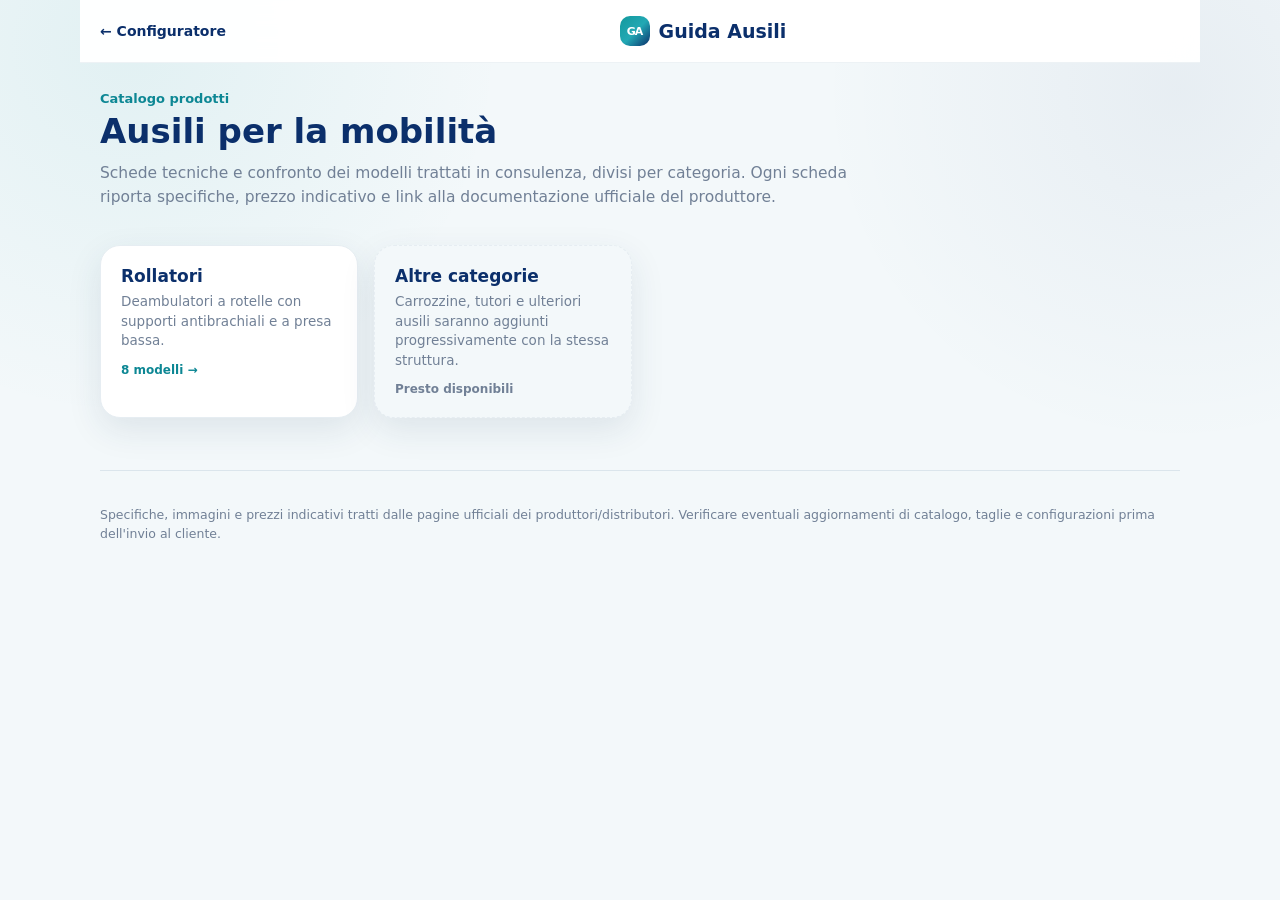
==== catalogo/index.html @ ab82b6a5 "Aggiunge catalogo prodotti (Rollatori) con hub categorie Nuova sezione /catalogo indipendente dal wi" ====
<!doctype html>
<html lang="it">
<head>
<meta charset="utf-8">
<meta name="viewport" content="width=device-width, initial-scale=1">
<title>Catalogo Ausili</title>
<meta name="description" content="Catalogo prodotti Altra Mobilità: confronto tecnico e schede dettagliate degli ausili per la mobilità trattati in consulenza, organizzati per categoria.">
<link rel="stylesheet" href="catalogo.css">
</head>
<body>
<div class="wrap">

  <header class="site-header">
    <a class="back-link" href="../index.html">← Configuratore</a>
    <div class="brand-ui"><span class="brand-logo">GA</span>Guida Ausili</div>
    <span></span>
  </header>

  <div class="page-intro">
    <p class="eyebrow">Catalogo prodotti</p>
    <h1>Ausili per la mobilità</h1>
    <p class="lede">Schede tecniche e confronto dei modelli trattati in consulenza, divisi per categoria. Ogni scheda riporta specifiche, prezzo indicativo e link alla documentazione ufficiale del produttore.</p>
  </div>

  <div class="hub-grid">
    <a class="hub-card" href="rollatori.html">
      <h3>Rollatori</h3>
      <p>Deambulatori a rotelle con supporti antibrachiali e a presa bassa.</p>
      <span class="count">8 modelli →</span>
    </a>
    <div class="hub-card soon" aria-disabled="true">
      <h3>Altre categorie</h3>
      <p>Carrozzine, tutori e ulteriori ausili saranno aggiunti progressivamente con la stessa struttura.</p>
      <span class="count">Presto disponibili</span>
    </div>
  </div>

  <footer class="site-footer">
    <p>Specifiche, immagini e prezzi indicativi tratti dalle pagine ufficiali dei produttori/distributori. Verificare eventuali aggiornamenti di catalogo, taglie e configurazioni prima dell'invio al cliente.</p>
  </footer>

</div>
</body>
</html>
---- catalogo/catalogo.css ----
:root{
 --navy:#0b2f6b;--teal:#13999d;--teal2:#0d8794;--teal-soft:#eaf8f7;
 --bg:#f3f8fa;--card:#fff;--text:#15365d;--muted:#718096;--line:#dbe5ec;
 --shadow:0 12px 34px rgba(26,58,92,.10);
 --tag-bg:var(--teal-soft);--tag-text:var(--teal2);
 --tag-neutral-bg:#edf3f6;--tag-neutral-text:var(--navy);
}
*{box-sizing:border-box}
html,body{margin:0;min-height:100%;font-family:Inter,system-ui,-apple-system,Segoe UI,Roboto,Arial,sans-serif;color:var(--text)}
body{background:radial-gradient(circle at 10% 5%,rgba(19,153,157,.08),transparent 26%),radial-gradient(circle at 92% 10%,rgba(11,47,107,.05),transparent 25%),var(--bg)}
a{color:var(--teal2)}
.wrap{max-width:1120px;margin:0 auto;padding:0 20px 64px}

/* header */
.site-header{position:sticky;top:0;z-index:20;background:rgba(255,255,255,.96);backdrop-filter:blur(12px);display:grid;grid-template-columns:auto 1fr auto;align-items:center;gap:14px;padding:16px 20px;border-bottom:1px solid #edf2f5;margin:0 -20px 28px}
.back-link{display:flex;align-items:center;gap:6px;color:var(--navy);font-weight:700;font-size:14px;text-decoration:none;white-space:nowrap}
.back-link:hover{color:var(--teal2)}
.brand-ui{display:flex;align-items:center;justify-content:center;gap:9px;font-size:19px;font-weight:850;color:var(--navy);white-space:nowrap}
.brand-logo{width:30px;height:30px;border-radius:10px;background:linear-gradient(135deg,var(--teal),#22a8b4 52%,var(--navy));display:grid;place-items:center;color:#fff;font-size:11px;font-weight:900;letter-spacing:-1px;flex:0 0 auto}
.config-link{text-align:right;font-size:13px;font-weight:700;color:var(--teal2);text-decoration:none;white-space:nowrap}
.config-link:hover{text-decoration:underline}

/* breadcrumb */
nav.breadcrumb{display:flex;align-items:center;gap:8px;font-size:13px;color:var(--muted);margin-bottom:20px;flex-wrap:wrap}
nav.breadcrumb a{color:var(--muted);font-weight:700;text-decoration:none}
nav.breadcrumb a:hover{color:var(--teal2)}
nav.breadcrumb svg{width:10px;height:10px}
nav.breadcrumb .current{color:var(--navy);font-weight:700}

/* page intro */
.page-intro{max-width:760px;margin-bottom:36px}
.eyebrow{font-weight:700;font-size:13px;color:var(--teal2);margin:0 0 6px}
h1{margin:0 0 10px;font-size:clamp(26px,4vw,34px);line-height:1.15;color:var(--navy);font-weight:850}
.lede{margin:0;font-size:15.5px;color:var(--muted);line-height:1.55}

/* category sections */
section.category{margin-bottom:56px}
section.category:last-child{margin-bottom:0}
.category-head{max-width:760px;margin-bottom:20px}
h2{margin:0 0 6px;font-size:22px;line-height:1.2;color:var(--navy);font-weight:800}
.category-head p{margin:0;font-size:14.5px;color:var(--muted);line-height:1.5}
.section-label{font-weight:700;font-size:13px;color:var(--navy);margin:0 0 12px}

/* compare table */
.table-shell{position:relative;border:1px solid var(--line);border-radius:18px;overflow:hidden;background:var(--card);box-shadow:var(--shadow);margin-bottom:8px}
.table-scroll{overflow-x:auto}
table{border-collapse:collapse;width:100%;min-width:820px}
th,td{padding:12px 16px;text-align:left;border-bottom:1px solid var(--line);white-space:nowrap;font-size:14.5px}
thead th{background:var(--teal-soft);color:var(--navy);font-weight:800;font-size:13px}
tbody tr:last-child td{border-bottom:0}
td.model-cell,th.model-col{position:sticky;left:0;z-index:1;font-weight:750;color:var(--navy)}
th.model-col{background:var(--teal-soft)}
td.model-cell{background:var(--card)}
td.model-cell a{color:var(--navy);text-decoration:none}
td.model-cell a:hover{color:var(--teal2)}
.pdf-link{display:inline-flex;align-items:center;gap:5px;font-weight:700;text-decoration:none;color:var(--teal2)}
.pdf-link:hover{text-decoration:underline}
.pdf-link svg{width:12px;height:12px}
.scroll-fade{position:absolute;top:0;right:0;bottom:0;width:32px;background:linear-gradient(to right,transparent,var(--card));pointer-events:none}
.scroll-hint{margin:8px 2px 0;font-size:12.5px;font-style:italic;color:var(--muted)}

/* product cards */
.cards{display:flex;flex-direction:column;gap:16px}
article.product{display:flex;gap:24px;background:var(--card);border:1px solid #e6edf2;border-radius:22px;padding:22px;box-shadow:var(--shadow);scroll-margin-top:90px}
.product-photo{flex:0 0 180px;width:180px;height:180px;border-radius:14px;overflow:hidden;background:var(--teal-soft);display:flex;align-items:center;justify-content:center}
.product-photo img{width:100%;height:100%;object-fit:cover;display:block}
.product-body{flex:1;min-width:0;display:flex;flex-direction:column;gap:14px}
.product-title{display:flex;flex-direction:column;gap:2px}
.product-title h3{margin:0;font-size:19px;font-weight:800;color:var(--navy)}
.product-title .brand{font-size:13px;color:var(--muted)}
.spec-grid{display:grid;grid-template-columns:repeat(3,minmax(0,1fr));column-gap:18px;row-gap:11px}
.spec{display:flex;flex-direction:column;gap:2px}
.spec .k{font-size:12px;color:var(--muted)}
.spec .v{font-size:14.5px;font-weight:700;color:var(--text)}
.product-foot{display:flex;flex-wrap:wrap;align-items:center;gap:12px;margin-top:2px}
.tag{font-size:12px;font-weight:700;padding:4px 11px;border-radius:999px;background:var(--tag-bg);color:var(--tag-text)}
.tag.neutral{background:var(--tag-neutral-bg);color:var(--tag-neutral-text)}
.price{font-size:13.5px;color:var(--muted)}
.price strong{color:var(--navy)}

/* category hub cards */
.hub-grid{display:grid;grid-template-columns:repeat(auto-fill,minmax(240px,1fr));gap:16px}
.hub-card{display:block;background:var(--card);border:1px solid #e6edf2;border-radius:20px;padding:20px;box-shadow:var(--shadow);text-decoration:none;color:var(--text)}
.hub-card h3{margin:0 0 6px;font-size:17px;font-weight:800;color:var(--navy)}
.hub-card p{margin:0;font-size:13.5px;color:var(--muted);line-height:1.45}
.hub-card .count{display:inline-block;margin-top:12px;font-size:12px;font-weight:700;color:var(--teal2)}
.hub-card.soon{background:var(--bg);border-style:dashed;cursor:default}
.hub-card.soon .count{color:var(--muted)}

footer.site-footer{margin-top:52px;padding-top:22px;border-top:1px solid var(--line);font-size:12.5px;color:var(--muted);line-height:1.5}

@media(max-width:720px){
 .wrap{padding:0 14px 48px}
 .site-header{margin:0 -14px 22px;padding:14px 14px;grid-template-columns:auto 1fr auto}
 .brand-ui{font-size:16px}
 .config-link{font-size:12px}
 article.product{flex-direction:column}
 .product-photo{width:100%;flex-basis:auto;height:190px}
 .spec-grid{grid-template-columns:repeat(2,minmax(0,1fr))}
}
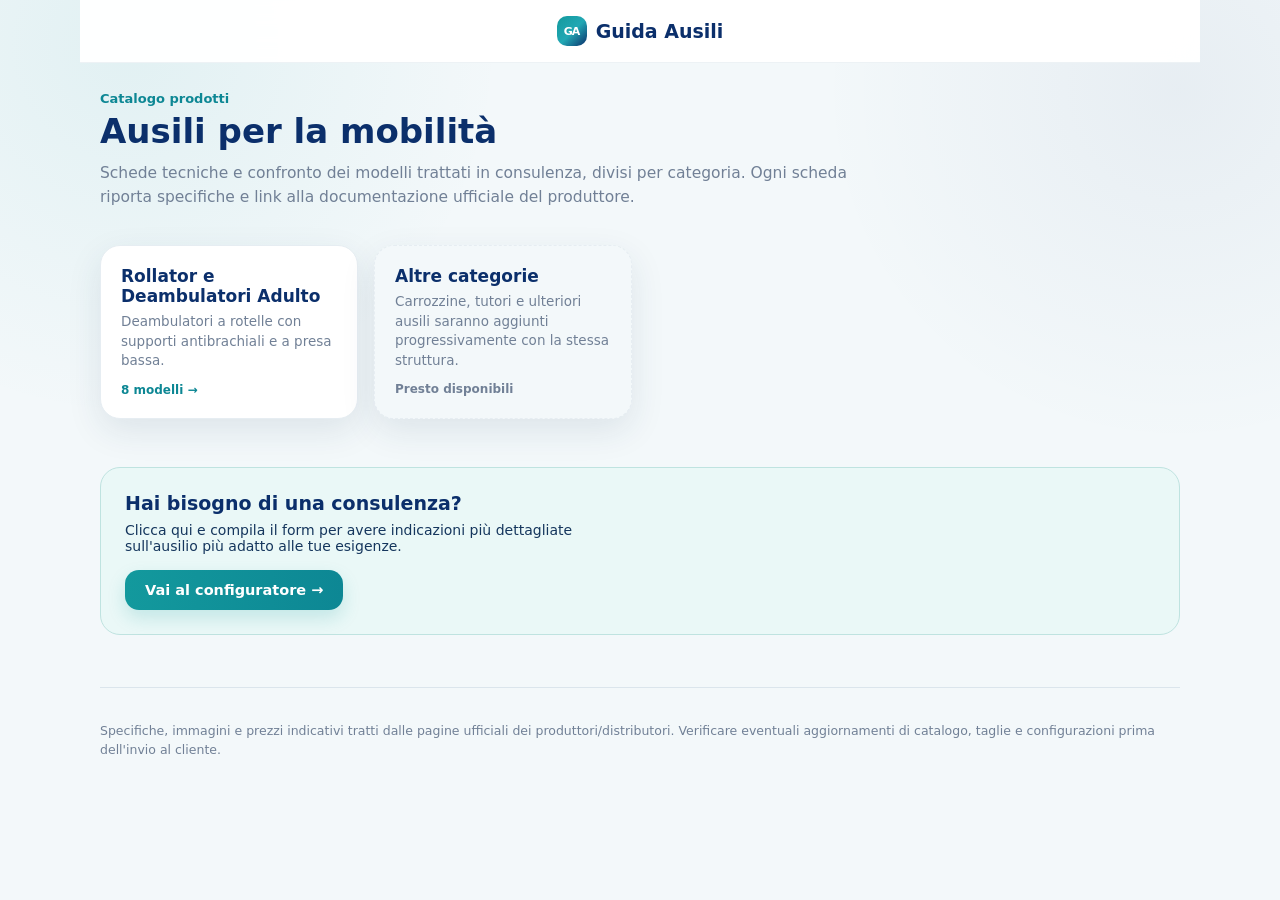
==== commit cf6f85ad: "Rinomina categoria rollatori, ripulisce link, collega catalogo e configuratore - Titolo categoria: "" ====
--- a/catalogo/index.html
+++ b/catalogo/index.html
@@ -11,7 +11,7 @@
 <div class="wrap">
 
   <header class="site-header">
-    <a class="back-link" href="../index.html">← Configuratore</a>
+    <span></span>
     <div class="brand-ui"><span class="brand-logo">GA</span>Guida Ausili</div>
     <span></span>
   </header>
@@ -19,12 +19,12 @@
   <div class="page-intro">
     <p class="eyebrow">Catalogo prodotti</p>
     <h1>Ausili per la mobilità</h1>
-    <p class="lede">Schede tecniche e confronto dei modelli trattati in consulenza, divisi per categoria. Ogni scheda riporta specifiche, prezzo indicativo e link alla documentazione ufficiale del produttore.</p>
+    <p class="lede">Schede tecniche e confronto dei modelli trattati in consulenza, divisi per categoria. Ogni scheda riporta specifiche e link alla documentazione ufficiale del produttore.</p>
   </div>
 
   <div class="hub-grid">
     <a class="hub-card" href="rollatori.html">
-      <h3>Rollatori</h3>
+      <h3>Rollator e Deambulatori Adulto</h3>
       <p>Deambulatori a rotelle con supporti antibrachiali e a presa bassa.</p>
       <span class="count">8 modelli →</span>
     </a>
@@ -35,6 +35,12 @@
     </div>
   </div>
 
+  <div class="cta-panel">
+    <h3>Hai bisogno di una consulenza?</h3>
+    <p>Clicca qui e compila il form per avere indicazioni più dettagliate sull'ausilio più adatto alle tue esigenze.</p>
+    <a class="cta-btn" href="../index.html">Vai al configuratore →</a>
+  </div>
+
   <footer class="site-footer">
     <p>Specifiche, immagini e prezzi indicativi tratti dalle pagine ufficiali dei produttori/distributori. Verificare eventuali aggiornamenti di catalogo, taglie e configurazioni prima dell'invio al cliente.</p>
   </footer>
--- a/catalogo/catalogo.css
+++ b/catalogo/catalogo.css
@@ -17,8 +17,6 @@
 .back-link:hover{color:var(--teal2)}
 .brand-ui{display:flex;align-items:center;justify-content:center;gap:9px;font-size:19px;font-weight:850;color:var(--navy);white-space:nowrap}
 .brand-logo{width:30px;height:30px;border-radius:10px;background:linear-gradient(135deg,var(--teal),#22a8b4 52%,var(--navy));display:grid;place-items:center;color:#fff;font-size:11px;font-weight:900;letter-spacing:-1px;flex:0 0 auto}
-.config-link{text-align:right;font-size:13px;font-weight:700;color:var(--teal2);text-decoration:none;white-space:nowrap}
-.config-link:hover{text-decoration:underline}
 
 /* breadcrumb */
 nav.breadcrumb{display:flex;align-items:center;gap:8px;font-size:13px;color:var(--muted);margin-bottom:20px;flex-wrap:wrap}
@@ -87,6 +85,13 @@
 .hub-card.soon{background:var(--bg);border-style:dashed;cursor:default}
 .hub-card.soon .count{color:var(--muted)}
 
+/* configurator cross-link */
+.cta-panel{background:var(--teal-soft);border:1px solid #bfe3e0;border-radius:20px;padding:24px;margin-top:48px}
+.cta-panel h3{margin:0 0 8px;font-size:19px;font-weight:800;color:var(--navy)}
+.cta-panel p{margin:0 0 16px;font-size:14px;color:var(--text);max-width:520px}
+.cta-btn{display:inline-flex;align-items:center;gap:6px;background:linear-gradient(90deg,var(--teal),var(--teal2));color:#fff;font-weight:800;font-size:14.5px;padding:12px 20px;border-radius:14px;text-decoration:none;box-shadow:0 8px 18px rgba(19,153,157,.18)}
+.cta-btn:hover{filter:brightness(1.05)}
+
 footer.site-footer{margin-top:52px;padding-top:22px;border-top:1px solid var(--line);font-size:12.5px;color:var(--muted);line-height:1.5}
 
 @media(max-width:720px){
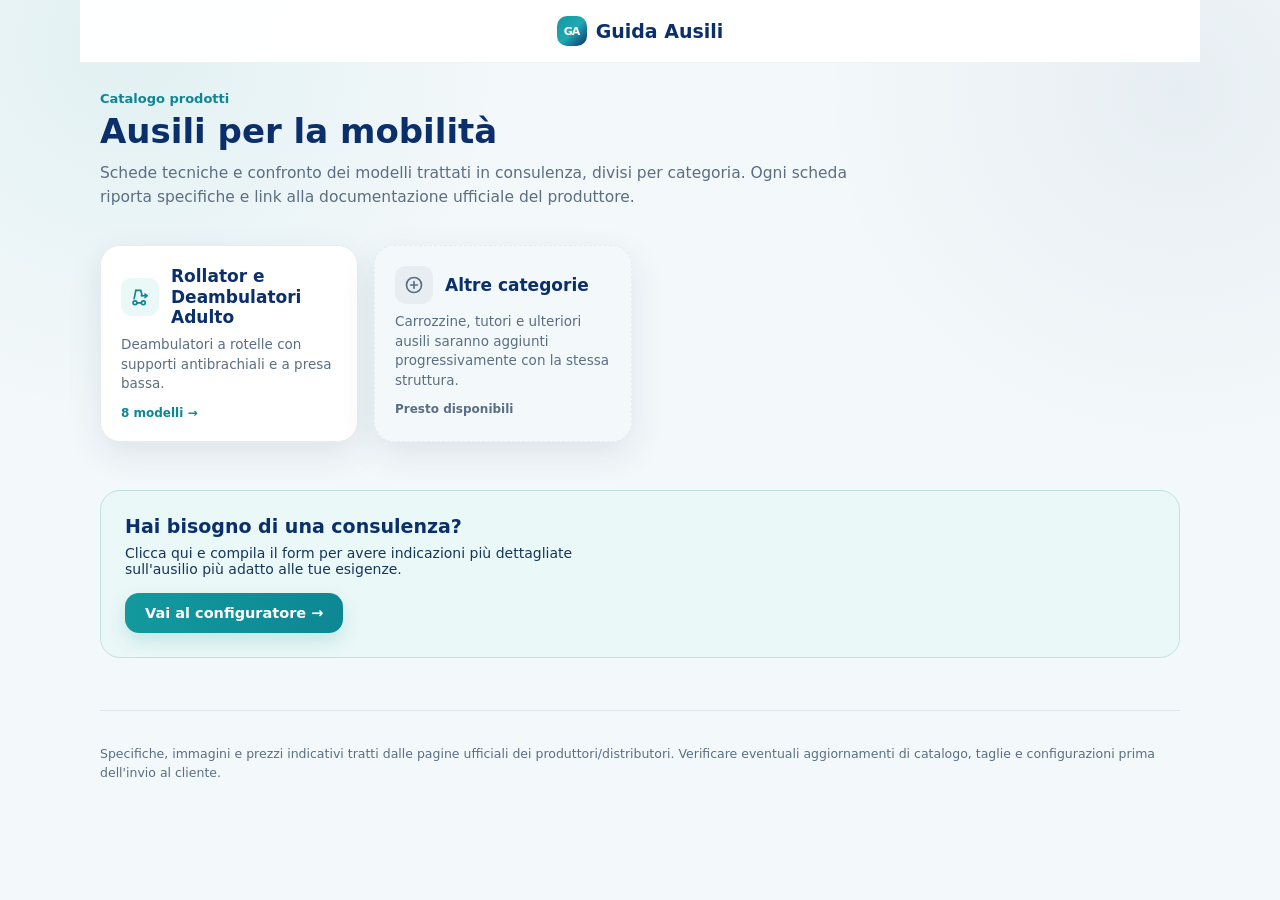
==== commit 788b3533: "Rinfresca hub categorie e catalogo rollator, evidenzia il valore migliore - Hub: icona accanto al ti" ====
--- a/catalogo/index.html
+++ b/catalogo/index.html
@@ -24,12 +24,18 @@
 
   <div class="hub-grid">
     <a class="hub-card" href="rollatori.html">
-      <h3>Rollator e Deambulatori Adulto</h3>
+      <div class="hub-card-head">
+        <span class="icon-tile" aria-hidden="true"><svg viewBox="0 0 24 24" fill="none" stroke="currentColor" stroke-width="2" stroke-linecap="round" stroke-linejoin="round"><path d="M7 4h6l1.5 6.5"/><path d="M7 4L5 14"/><circle cx="6" cy="19" r="2.3"/><circle cx="16" cy="19" r="2.3"/><path d="M8.3 19h5.4"/><path d="M13.5 10.5H20"/><path d="M18 8.5l2.5 2-2.5 2"/></svg></span>
+        <h2>Rollator e Deambulatori Adulto</h2>
+      </div>
       <p>Deambulatori a rotelle con supporti antibrachiali e a presa bassa.</p>
       <span class="count">8 modelli →</span>
     </a>
     <div class="hub-card soon" aria-disabled="true">
-      <h3>Altre categorie</h3>
+      <div class="hub-card-head">
+        <span class="icon-tile" aria-hidden="true"><svg viewBox="0 0 24 24" fill="none" stroke="currentColor" stroke-width="2" stroke-linecap="round" stroke-linejoin="round"><circle cx="12" cy="12" r="9"/><path d="M12 8v8M8 12h8"/></svg></span>
+        <h2>Altre categorie</h2>
+      </div>
       <p>Carrozzine, tutori e ulteriori ausili saranno aggiunti progressivamente con la stessa struttura.</p>
       <span class="count">Presto disponibili</span>
     </div>
--- a/catalogo/catalogo.css
+++ b/catalogo/catalogo.css
@@ -1,9 +1,11 @@
 :root{
  --navy:#0b2f6b;--teal:#13999d;--teal2:#0d8794;--teal-soft:#eaf8f7;
- --bg:#f3f8fa;--card:#fff;--text:#15365d;--muted:#718096;--line:#dbe5ec;
+ --bg:#f3f8fa;--card:#fff;--text:#15365d;--muted:#5a6e84;--line:#dbe5ec;
  --shadow:0 12px 34px rgba(26,58,92,.10);
  --tag-bg:var(--teal-soft);--tag-text:var(--teal2);
  --tag-neutral-bg:#edf3f6;--tag-neutral-text:var(--navy);
+ --success:#1c8a53;--success-soft:#e7f7ee;--success-border:#bfe6cf;
+ --spacing-xs:6px;--spacing-sm:10px;--spacing-md:16px;--spacing-lg:24px;
 }
 *{box-sizing:border-box}
 html,body{margin:0;min-height:100%;font-family:Inter,system-ui,-apple-system,Segoe UI,Roboto,Arial,sans-serif;color:var(--text)}
@@ -12,7 +14,7 @@
 .wrap{max-width:1120px;margin:0 auto;padding:0 20px 64px}
 
 /* header */
-.site-header{position:sticky;top:0;z-index:20;background:rgba(255,255,255,.96);backdrop-filter:blur(12px);display:grid;grid-template-columns:auto 1fr auto;align-items:center;gap:14px;padding:16px 20px;border-bottom:1px solid #edf2f5;margin:0 -20px 28px}
+.site-header{position:sticky;top:0;z-index:20;background:rgba(255,255,255,.96);-webkit-backdrop-filter:blur(12px);backdrop-filter:blur(12px);display:grid;grid-template-columns:auto 1fr auto;align-items:center;gap:14px;padding:16px 20px;border-bottom:1px solid #edf2f5;margin:0 -20px 28px}
 .back-link{display:flex;align-items:center;gap:6px;color:var(--navy);font-weight:700;font-size:14px;text-decoration:none;white-space:nowrap}
 .back-link:hover{color:var(--teal2)}
 .brand-ui{display:flex;align-items:center;justify-content:center;gap:9px;font-size:19px;font-weight:850;color:var(--navy);white-space:nowrap}
@@ -51,6 +53,18 @@
 td.model-cell{background:var(--card)}
 td.model-cell a{color:var(--navy);text-decoration:none}
 td.model-cell a:hover{color:var(--teal2)}
+
+/* best-value highlighting — computed from data-value/data-strategy, never hardcoded per product */
+td.is-best{background:var(--success-soft)}
+.cell-value{display:inline-flex;align-items:center;gap:6px}
+td.is-best .cell-value{font-weight:800;color:#136b3e}
+.best-check{width:13px;height:13px;flex:0 0 auto;color:var(--success)}
+.best-badge{display:inline-flex;align-items:center;font-size:10px;font-weight:800;color:var(--success);background:#fff;border:1px solid var(--success-border);border-radius:999px;padding:1px 7px;margin-left:2px;white-space:nowrap}
+.spec.is-best .v{color:var(--success);font-weight:800}
+.spec.is-best .k{color:#2c8a5c}
+.spec-best-badge{display:inline-flex;align-items:center;gap:3px;font-size:10.5px;font-weight:800;color:var(--success);margin-top:2px}
+.spec-best-badge svg{width:11px;height:11px}
+@media(max-width:720px){.best-badge{display:none}}
 .pdf-link{display:inline-flex;align-items:center;gap:5px;font-weight:700;text-decoration:none;color:var(--teal2)}
 .pdf-link:hover{text-decoration:underline}
 .pdf-link svg{width:12px;height:12px}
@@ -61,7 +75,7 @@
 .cards{display:flex;flex-direction:column;gap:16px}
 article.product{display:flex;gap:24px;background:var(--card);border:1px solid #e6edf2;border-radius:22px;padding:22px;box-shadow:var(--shadow);scroll-margin-top:90px}
 .product-photo{flex:0 0 180px;width:180px;height:180px;border-radius:14px;overflow:hidden;background:var(--teal-soft);display:flex;align-items:center;justify-content:center}
-.product-photo img{width:100%;height:100%;object-fit:cover;display:block}
+.product-photo img{width:100%;height:100%;object-fit:contain;display:block}
 .product-body{flex:1;min-width:0;display:flex;flex-direction:column;gap:14px}
 .product-title{display:flex;flex-direction:column;gap:2px}
 .product-title h3{margin:0;font-size:19px;font-weight:800;color:var(--navy)}
@@ -78,11 +92,17 @@
 
 /* category hub cards */
 .hub-grid{display:grid;grid-template-columns:repeat(auto-fill,minmax(240px,1fr));gap:16px}
-.hub-card{display:block;background:var(--card);border:1px solid #e6edf2;border-radius:20px;padding:20px;box-shadow:var(--shadow);text-decoration:none;color:var(--text)}
-.hub-card h3{margin:0 0 6px;font-size:17px;font-weight:800;color:var(--navy)}
+.hub-card{display:block;background:var(--card);border:1px solid #e6edf2;border-radius:20px;padding:20px;box-shadow:var(--shadow);text-decoration:none;color:var(--text);transition:transform .15s,box-shadow .15s}
+.hub-card:hover{transform:translateY(-2px);box-shadow:0 16px 40px rgba(26,58,92,.14)}
+.hub-card-head{display:flex;align-items:center;gap:12px;margin-bottom:8px}
+.hub-card .icon-tile{width:38px;height:38px;flex:0 0 auto;border-radius:11px;background:var(--teal-soft);color:var(--teal2);display:grid;place-items:center}
+.hub-card .icon-tile svg{width:20px;height:20px}
+.hub-card h2{margin:0;font-size:17px;font-weight:800;color:var(--navy)}
 .hub-card p{margin:0;font-size:13.5px;color:var(--muted);line-height:1.45}
 .hub-card .count{display:inline-block;margin-top:12px;font-size:12px;font-weight:700;color:var(--teal2)}
 .hub-card.soon{background:var(--bg);border-style:dashed;cursor:default}
+.hub-card.soon:hover{transform:none;box-shadow:none}
+.hub-card.soon .icon-tile{background:#e7edf1;color:var(--muted)}
 .hub-card.soon .count{color:var(--muted)}
 
 /* configurator cross-link */
@@ -98,8 +118,9 @@
  .wrap{padding:0 14px 48px}
  .site-header{margin:0 -14px 22px;padding:14px 14px;grid-template-columns:auto 1fr auto}
  .brand-ui{font-size:16px}
- .config-link{font-size:12px}
  article.product{flex-direction:column}
  .product-photo{width:100%;flex-basis:auto;height:190px}
  .spec-grid{grid-template-columns:repeat(2,minmax(0,1fr))}
+ td.model-cell,th.model-col{max-width:132px;overflow:hidden;text-overflow:ellipsis}
+ td.model-cell a{display:block;overflow:hidden;text-overflow:ellipsis}
 }
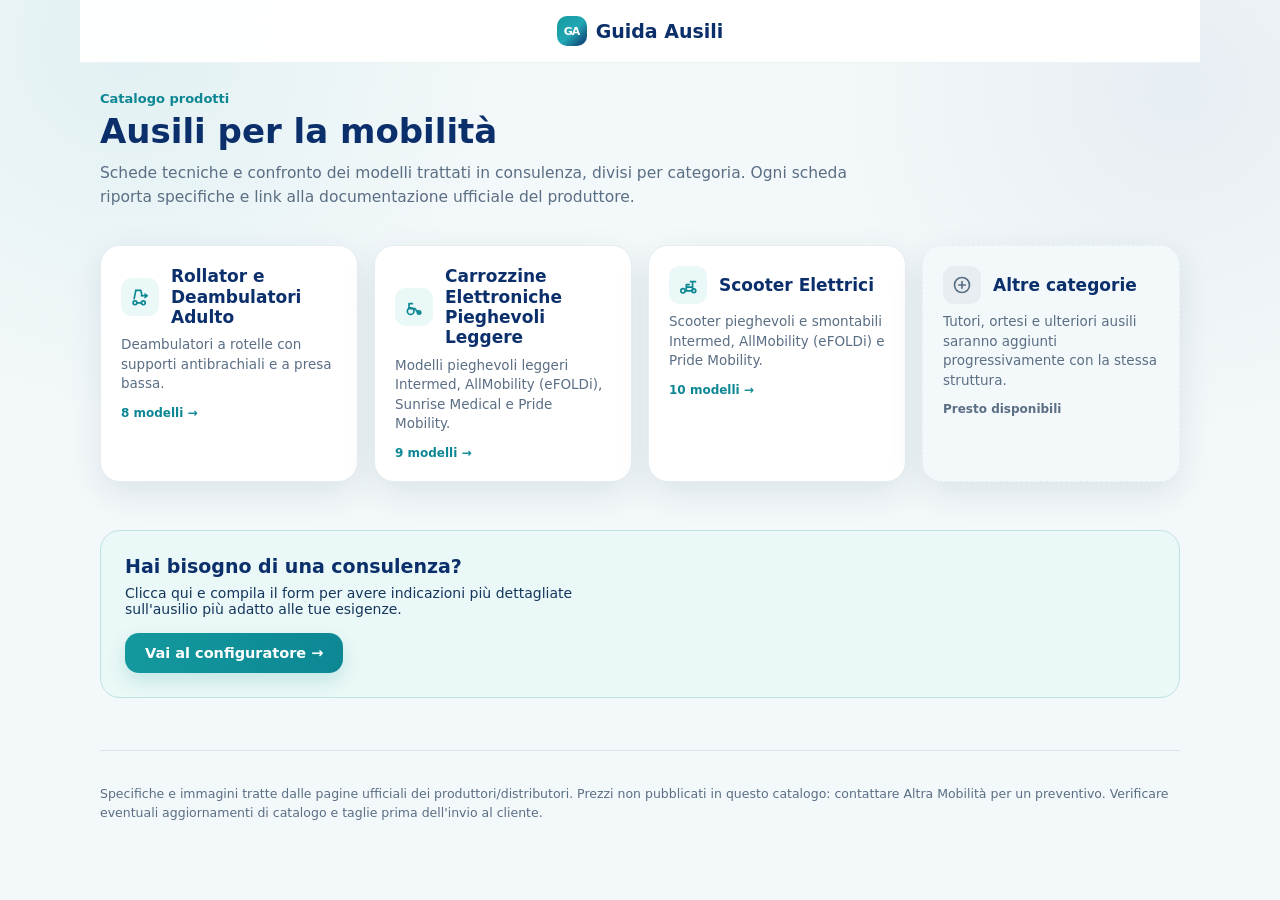
==== commit 4f057b27: "Aggiunge le categorie Carrozzine Elettroniche Pieghevoli Leggere e Scooter Elettrici - Carrozzine: 9" ====
--- a/catalogo/index.html
+++ b/catalogo/index.html
@@ -31,12 +31,28 @@
       <p>Deambulatori a rotelle con supporti antibrachiali e a presa bassa.</p>
       <span class="count">8 modelli →</span>
     </a>
+    <a class="hub-card" href="carrozzine-pieghevoli.html">
+      <div class="hub-card-head">
+        <span class="icon-tile" aria-hidden="true"><svg viewBox="0 0 24 24" fill="none" stroke="currentColor" stroke-width="2" stroke-linecap="round" stroke-linejoin="round"><circle cx="8" cy="17" r="4"/><circle cx="18" cy="18.5" r="2"/><path d="M6 8h4M6 8v6M6 14h7M13 14l3 3.5 4 2"/></svg></span>
+        <h2>Carrozzine Elettroniche Pieghevoli Leggere</h2>
+      </div>
+      <p>Modelli pieghevoli leggeri Intermed, AllMobility (eFOLDi), Sunrise Medical e Pride Mobility.</p>
+      <span class="count">9 modelli →</span>
+    </a>
+    <a class="hub-card" href="scooter-elettrici.html">
+      <div class="hub-card-head">
+        <span class="icon-tile" aria-hidden="true"><svg viewBox="0 0 24 24" fill="none" stroke="currentColor" stroke-width="2" stroke-linecap="round" stroke-linejoin="round"><circle cx="6" cy="19" r="2.6"/><circle cx="19" cy="19" r="2.3"/><path d="M9 19h8M10 19v-7.5h3.5M11 14.5h5M17.5 19V9M15 8h6"/></svg></span>
+        <h2>Scooter Elettrici</h2>
+      </div>
+      <p>Scooter pieghevoli e smontabili Intermed, AllMobility (eFOLDi) e Pride Mobility.</p>
+      <span class="count">10 modelli →</span>
+    </a>
     <div class="hub-card soon" aria-disabled="true">
       <div class="hub-card-head">
         <span class="icon-tile" aria-hidden="true"><svg viewBox="0 0 24 24" fill="none" stroke="currentColor" stroke-width="2" stroke-linecap="round" stroke-linejoin="round"><circle cx="12" cy="12" r="9"/><path d="M12 8v8M8 12h8"/></svg></span>
         <h2>Altre categorie</h2>
       </div>
-      <p>Carrozzine, tutori e ulteriori ausili saranno aggiunti progressivamente con la stessa struttura.</p>
+      <p>Tutori, ortesi e ulteriori ausili saranno aggiunti progressivamente con la stessa struttura.</p>
       <span class="count">Presto disponibili</span>
     </div>
   </div>
@@ -48,7 +64,7 @@
   </div>
 
   <footer class="site-footer">
-    <p>Specifiche, immagini e prezzi indicativi tratti dalle pagine ufficiali dei produttori/distributori. Verificare eventuali aggiornamenti di catalogo, taglie e configurazioni prima dell'invio al cliente.</p>
+    <p>Specifiche e immagini tratte dalle pagine ufficiali dei produttori/distributori. Prezzi non pubblicati in questo catalogo: contattare Altra Mobilità per un preventivo. Verificare eventuali aggiornamenti di catalogo e taglie prima dell'invio al cliente.</p>
   </footer>
 
 </div>
--- a/catalogo/catalogo.css
+++ b/catalogo/catalogo.css
@@ -76,6 +76,9 @@
 article.product{display:flex;gap:24px;background:var(--card);border:1px solid #e6edf2;border-radius:22px;padding:22px;box-shadow:var(--shadow);scroll-margin-top:90px}
 .product-photo{flex:0 0 180px;width:180px;height:180px;border-radius:14px;overflow:hidden;background:var(--teal-soft);display:flex;align-items:center;justify-content:center}
 .product-photo img{width:100%;height:100%;object-fit:contain;display:block}
+.product-photo.no-photo{flex-direction:column;gap:6px;padding:16px}
+.product-photo .placeholder-icon{width:44%;height:44%;color:var(--teal2)}
+.product-photo .photo-note{font-size:11px;font-weight:700;color:var(--muted)}
 .product-body{flex:1;min-width:0;display:flex;flex-direction:column;gap:14px}
 .product-title{display:flex;flex-direction:column;gap:2px}
 .product-title h3{margin:0;font-size:19px;font-weight:800;color:var(--navy)}
@@ -87,8 +90,9 @@
 .product-foot{display:flex;flex-wrap:wrap;align-items:center;gap:12px;margin-top:2px}
 .tag{font-size:12px;font-weight:700;padding:4px 11px;border-radius:999px;background:var(--tag-bg);color:var(--tag-text)}
 .tag.neutral{background:var(--tag-neutral-bg);color:var(--tag-neutral-text)}
-.price{font-size:13.5px;color:var(--muted)}
-.price strong{color:var(--navy)}
+
+.info-note{background:var(--bg);border:1px solid var(--line);border-radius:14px;padding:14px 16px;margin-top:16px;font-size:13px;color:var(--muted);line-height:1.55}
+.info-note strong{color:var(--text)}
 
 /* category hub cards */
 .hub-grid{display:grid;grid-template-columns:repeat(auto-fill,minmax(240px,1fr));gap:16px}
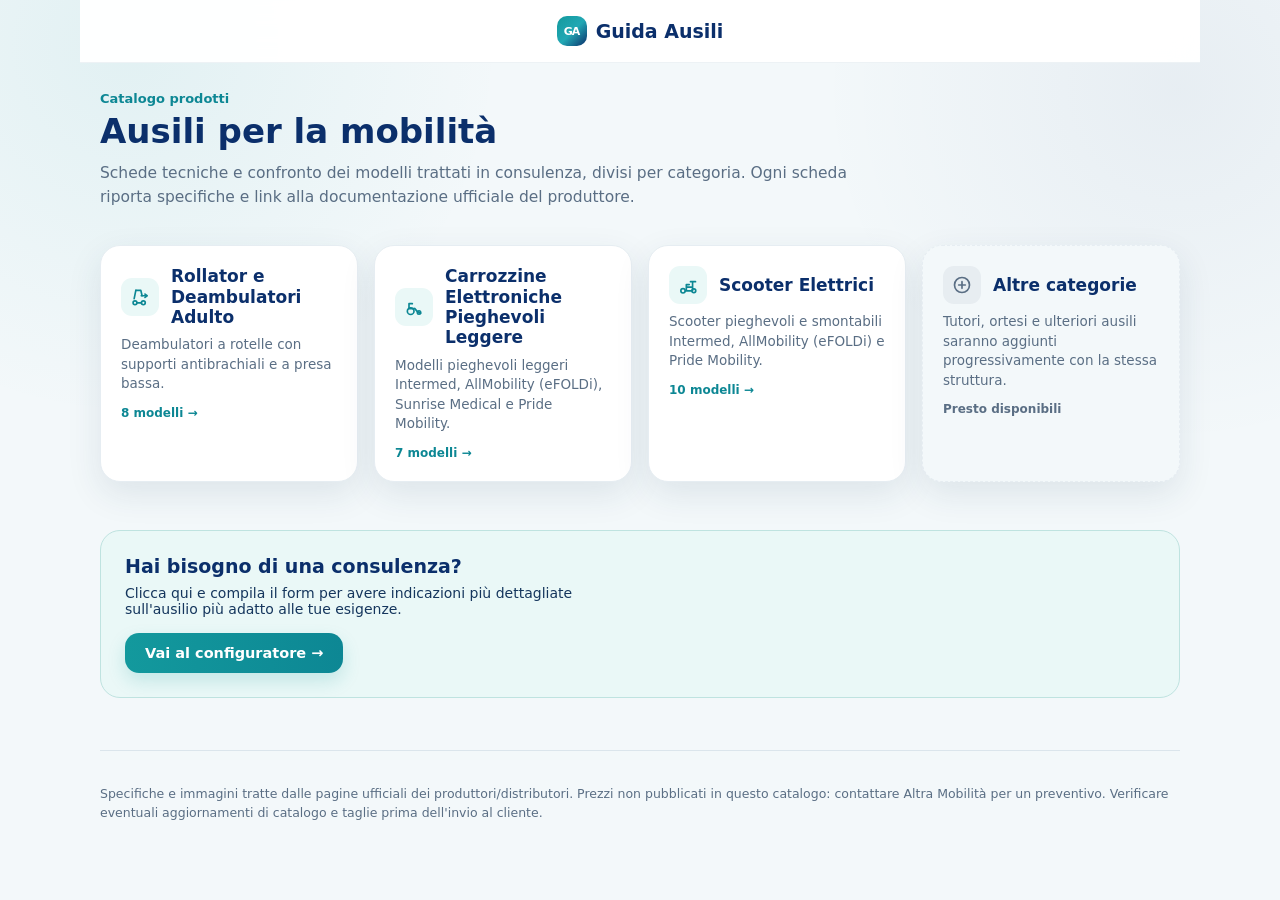
==== commit f7f49ce1: "Rimuove LEVEL II e eFOLDi PASSPartù dal catalogo carrozzine LEVEL II: fonte prodotto Intermed non pi" ====
--- a/catalogo/index.html
+++ b/catalogo/index.html
@@ -37,7 +37,7 @@
         <h2>Carrozzine Elettroniche Pieghevoli Leggere</h2>
       </div>
       <p>Modelli pieghevoli leggeri Intermed, AllMobility (eFOLDi), Sunrise Medical e Pride Mobility.</p>
-      <span class="count">9 modelli →</span>
+      <span class="count">7 modelli →</span>
     </a>
     <a class="hub-card" href="scooter-elettrici.html">
       <div class="hub-card-head">
@@ -60,7 +60,7 @@
   <div class="cta-panel">
     <h3>Hai bisogno di una consulenza?</h3>
     <p>Clicca qui e compila il form per avere indicazioni più dettagliate sull'ausilio più adatto alle tue esigenze.</p>
-    <a class="cta-btn" href="../index.html">Vai al configuratore →</a>
+    <a class="cta-btn" href="../configuratore.html">Vai al configuratore →</a>
   </div>
 
   <footer class="site-footer">
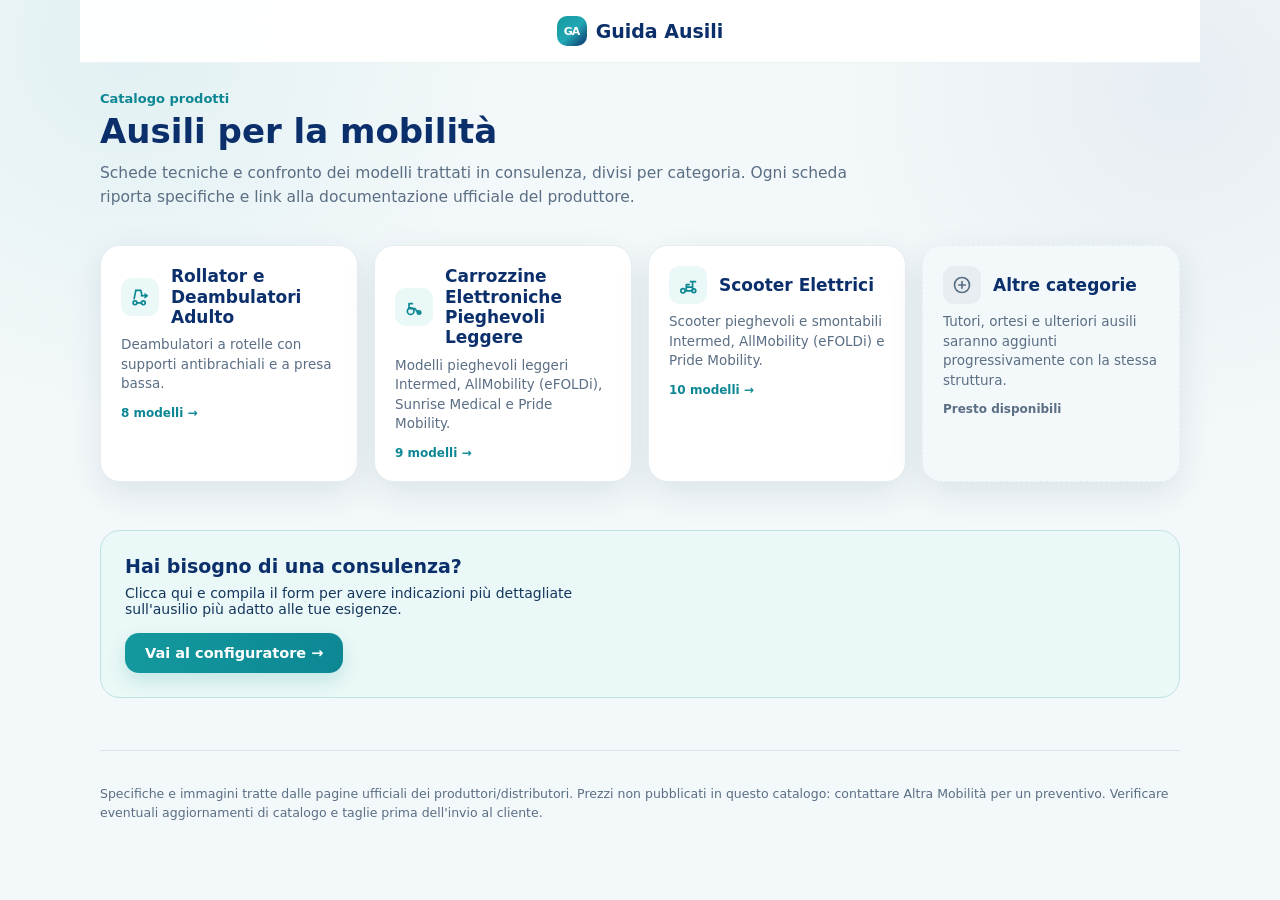
==== commit b65b55b8: "Aggiunge Alber e-fix come soluzione particolare e sistema lo sfondo foto e-fix (E35/E36) è un propul" ====
--- a/catalogo/index.html
+++ b/catalogo/index.html
@@ -37,7 +37,7 @@
         <h2>Carrozzine Elettroniche Pieghevoli Leggere</h2>
       </div>
       <p>Modelli pieghevoli leggeri Intermed, AllMobility (eFOLDi), Sunrise Medical e Pride Mobility.</p>
-      <span class="count">7 modelli →</span>
+      <span class="count">9 modelli →</span>
     </a>
     <a class="hub-card" href="scooter-elettrici.html">
       <div class="hub-card-head">
--- a/catalogo/catalogo.css
+++ b/catalogo/catalogo.css
@@ -74,9 +74,9 @@
 /* product cards */
 .cards{display:flex;flex-direction:column;gap:16px}
 article.product{display:flex;gap:24px;background:var(--card);border:1px solid #e6edf2;border-radius:22px;padding:22px;box-shadow:var(--shadow);scroll-margin-top:90px}
-.product-photo{flex:0 0 180px;width:180px;height:180px;border-radius:14px;overflow:hidden;background:var(--teal-soft);display:flex;align-items:center;justify-content:center}
+.product-photo{flex:0 0 180px;width:180px;height:180px;border-radius:14px;overflow:hidden;background:#fff;border:1px solid #edf2f5;display:flex;align-items:center;justify-content:center}
 .product-photo img{width:100%;height:100%;object-fit:contain;display:block}
-.product-photo.no-photo{flex-direction:column;gap:6px;padding:16px}
+.product-photo.no-photo{flex-direction:column;gap:6px;padding:16px;background:var(--teal-soft);border-color:transparent}
 .product-photo .placeholder-icon{width:44%;height:44%;color:var(--teal2)}
 .product-photo .photo-note{font-size:11px;font-weight:700;color:var(--muted)}
 .product-body{flex:1;min-width:0;display:flex;flex-direction:column;gap:14px}
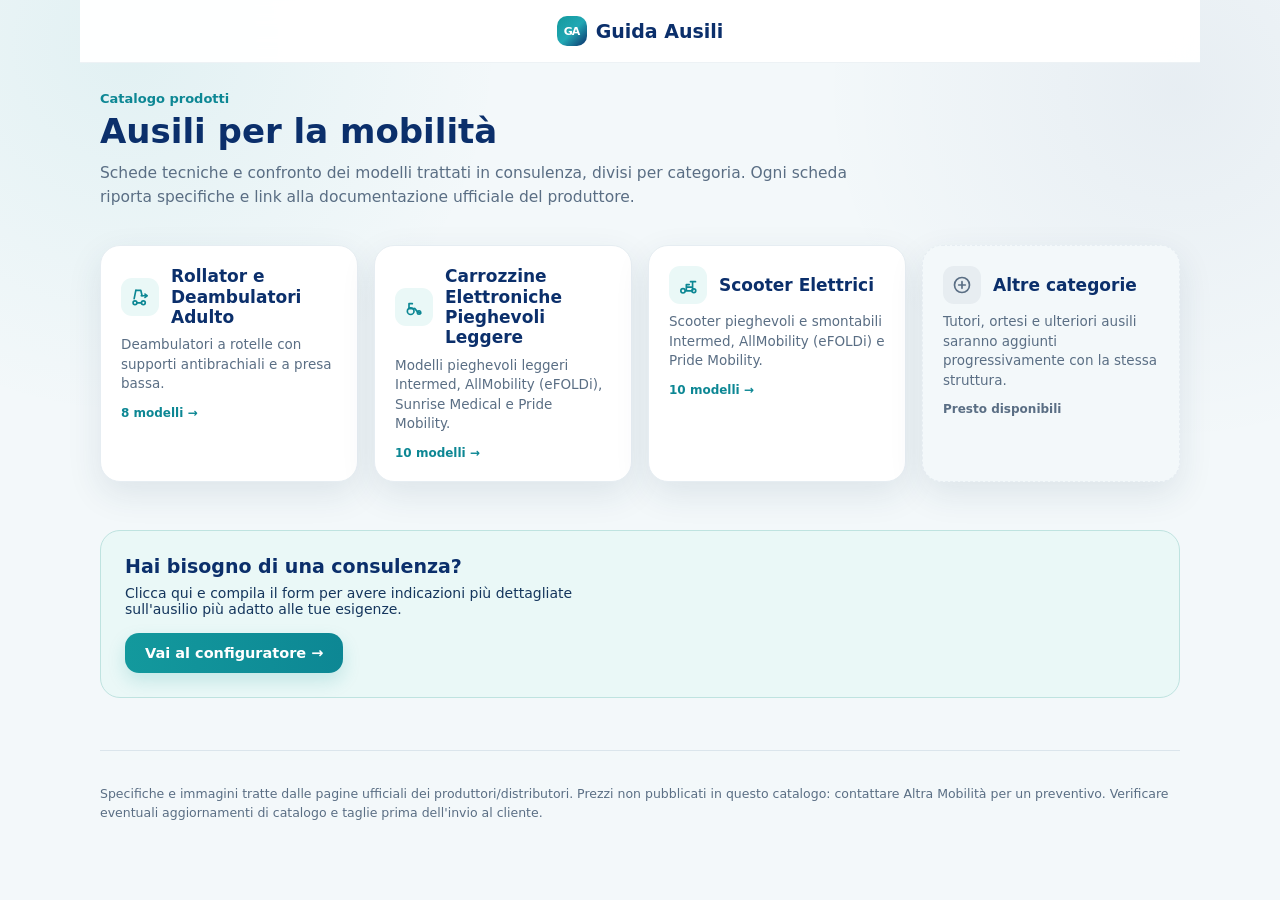
==== commit ec12607b: "Aggiunge E-Drive ed Empulse M90 alle pieghevoli personalizzabili Rimossa la variante e-fix E36 (rest" ====
--- a/catalogo/index.html
+++ b/catalogo/index.html
@@ -37,7 +37,7 @@
         <h2>Carrozzine Elettroniche Pieghevoli Leggere</h2>
       </div>
       <p>Modelli pieghevoli leggeri Intermed, AllMobility (eFOLDi), Sunrise Medical e Pride Mobility.</p>
-      <span class="count">9 modelli →</span>
+      <span class="count">10 modelli →</span>
     </a>
     <a class="hub-card" href="scooter-elettrici.html">
       <div class="hub-card-head">
